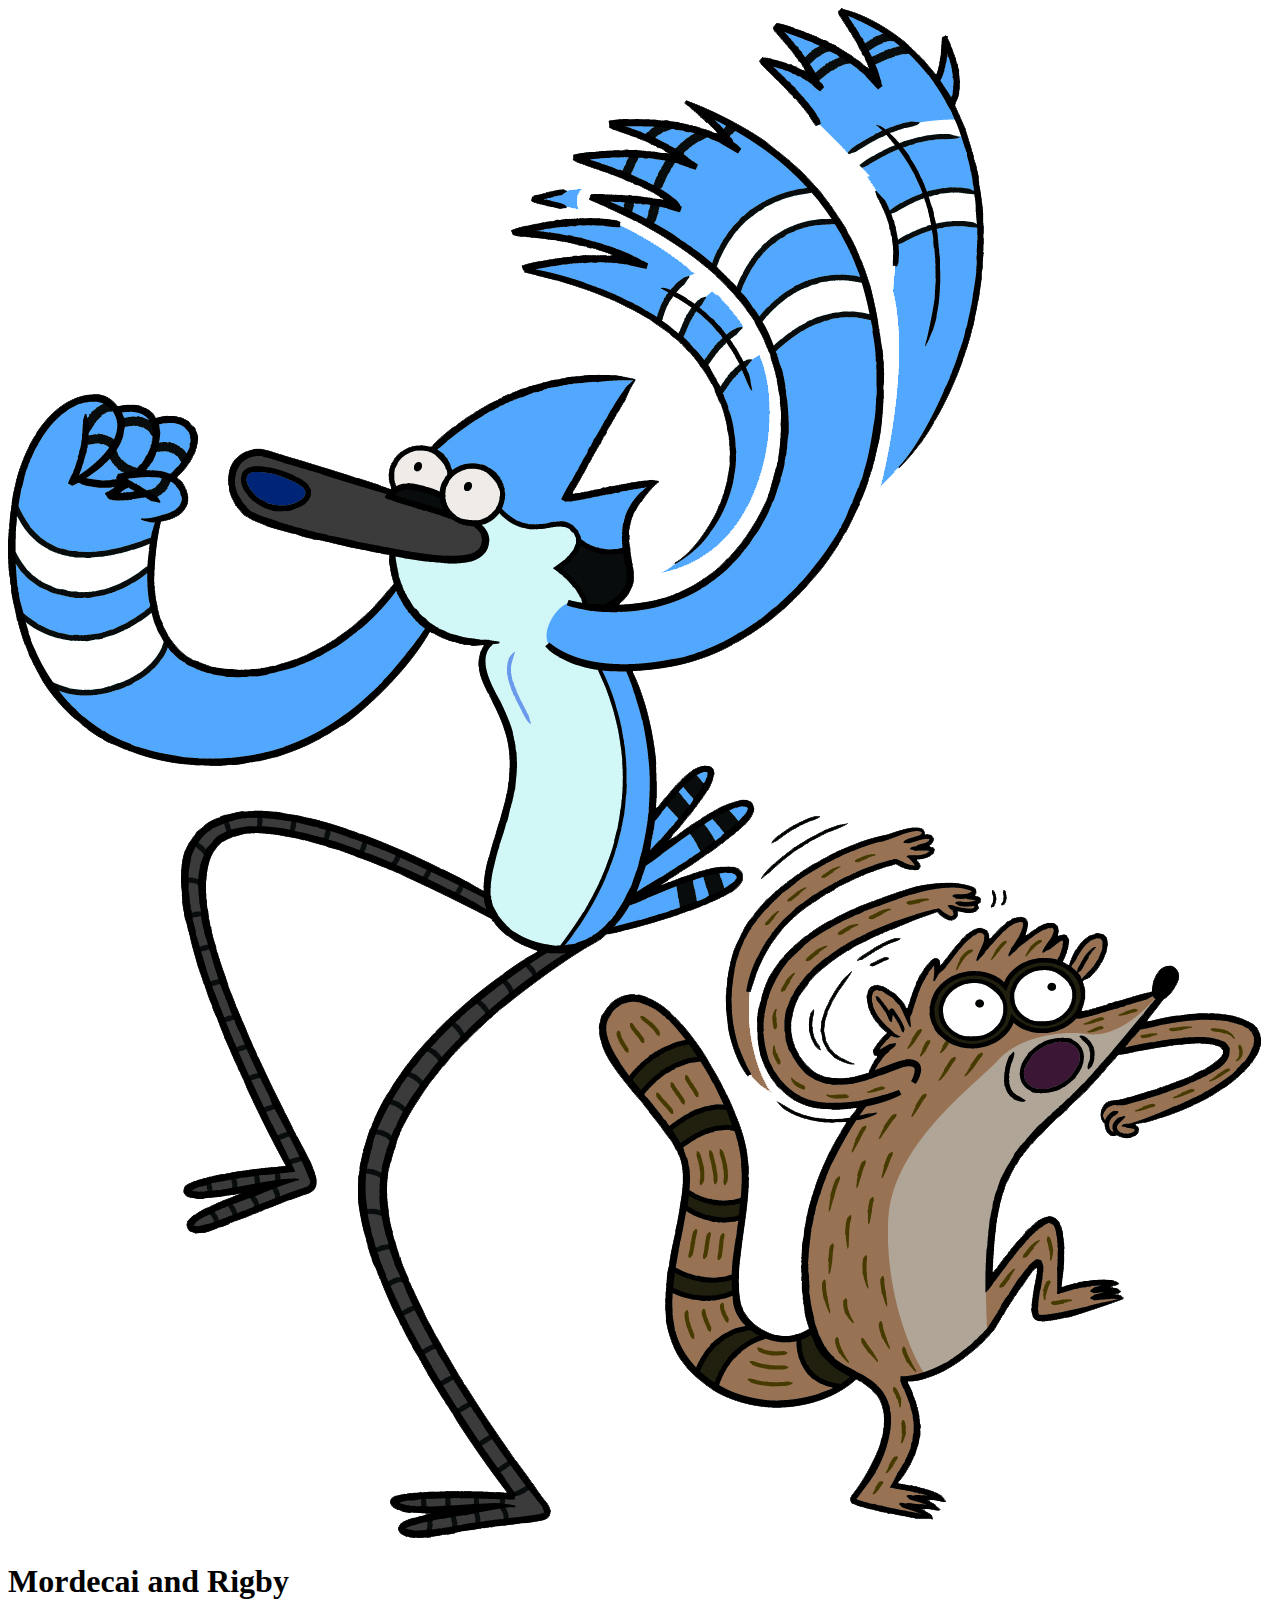
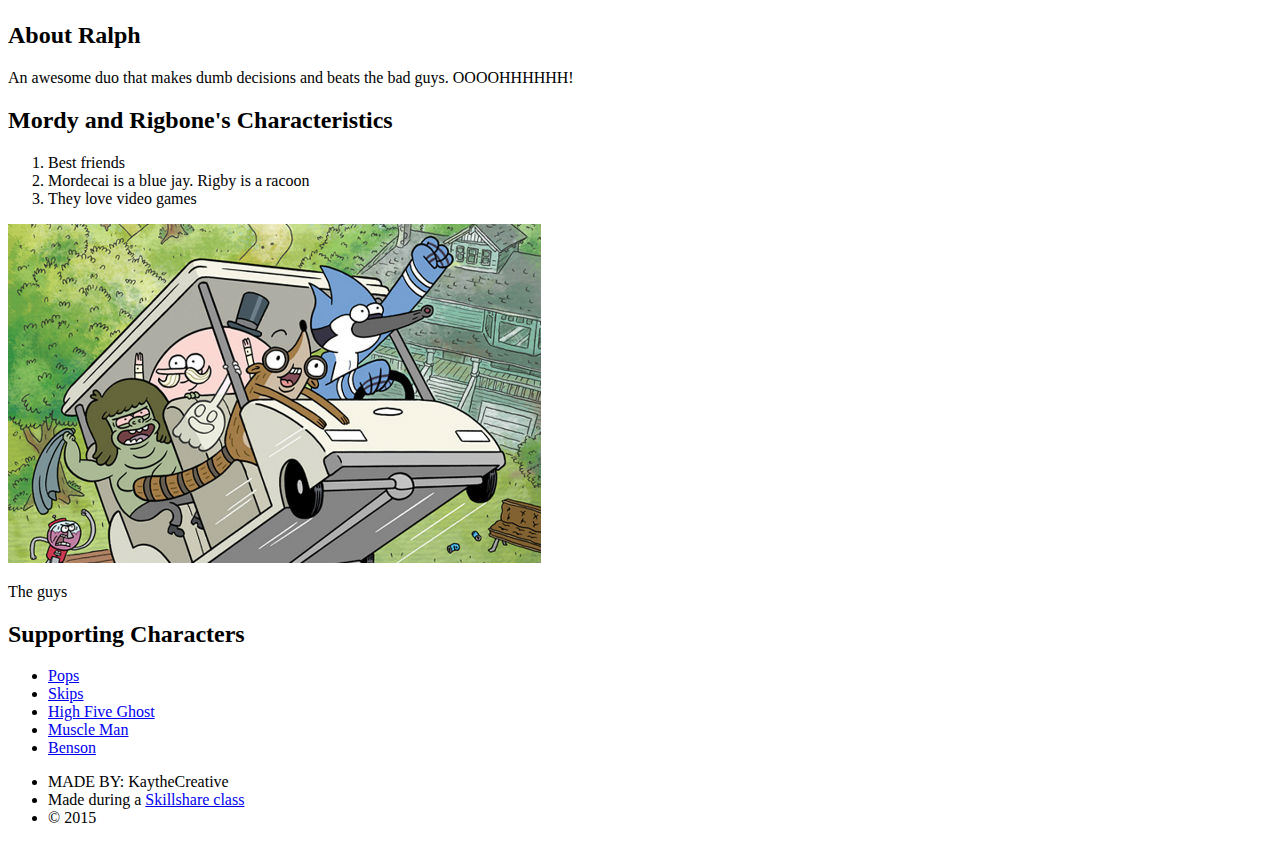
==== index.html @ 4562d19b "Started my Regular Show hero page" ====
<!DOCTYPE html>
<html>
<head>
	<title>Mordecai and Rigby</title>
	<link rel="stylesheet" type="text/css" href="css/hero.css">
</head>
<body>
<div class="wrapper">
	<header>
	<img src="img/profile.jpg">
	<h1>Mordecai and Rigby</h1>
</header>
<div class="content">
<h2>About Ralph</h2>
<p>An awesome duo that makes dumb decisions and beats the bad guys. OOOOHHHHHH!</p>
<h2>Mordy and Rigbone's Characteristics</h2>
<ol>
	<li>Best friends</li>
	<li>Mordecai is a blue jay. Rigby is a racoon</li>
	<li>They love video games</li>
</ol>
<img class="big-image" src="img/big-image.jpg">
<p class="caption">The guys</p>
<h2>Supporting Characters</h2>
<ul>
	<li><a href="http://regularshow.wikia.com/wiki/Pops" target="_blanket" title="Visit Pops' page">Pops</a></li>
	<li><a href="http://regularshow.wikia.com/wiki/Skips" target="_blank" title="Visit Skips' page">Skips</a></li>
	<li><a href="http://regularshow.wikia.com/wiki/Hi_Five_Ghost" target="_blank" title="Visit Five's page">High Five Ghost</a></li>
	<li><a href="http://regularshow.wikia.com/wiki/Muscle_Man" target="_blank" title="Visit Muscle Man's page">Muscle Man</a></li>
	<li><a href="http://regularshow.wikia.com/wiki/Benson" target="_blank" title="Visit Benson's page">Benson</a></li>
</ul>

	</div>
	<footer>
	<ul>
		<li>MADE BY: KaytheCreative</li>
		<li>Made during a <a href="http://skillshare.com" target="_blank" title="Visit Skillshare">Skillshare class</a></li>
		<li>&copy; 2015</li>
	</ul>
		
	</footer>
</body>
</html>
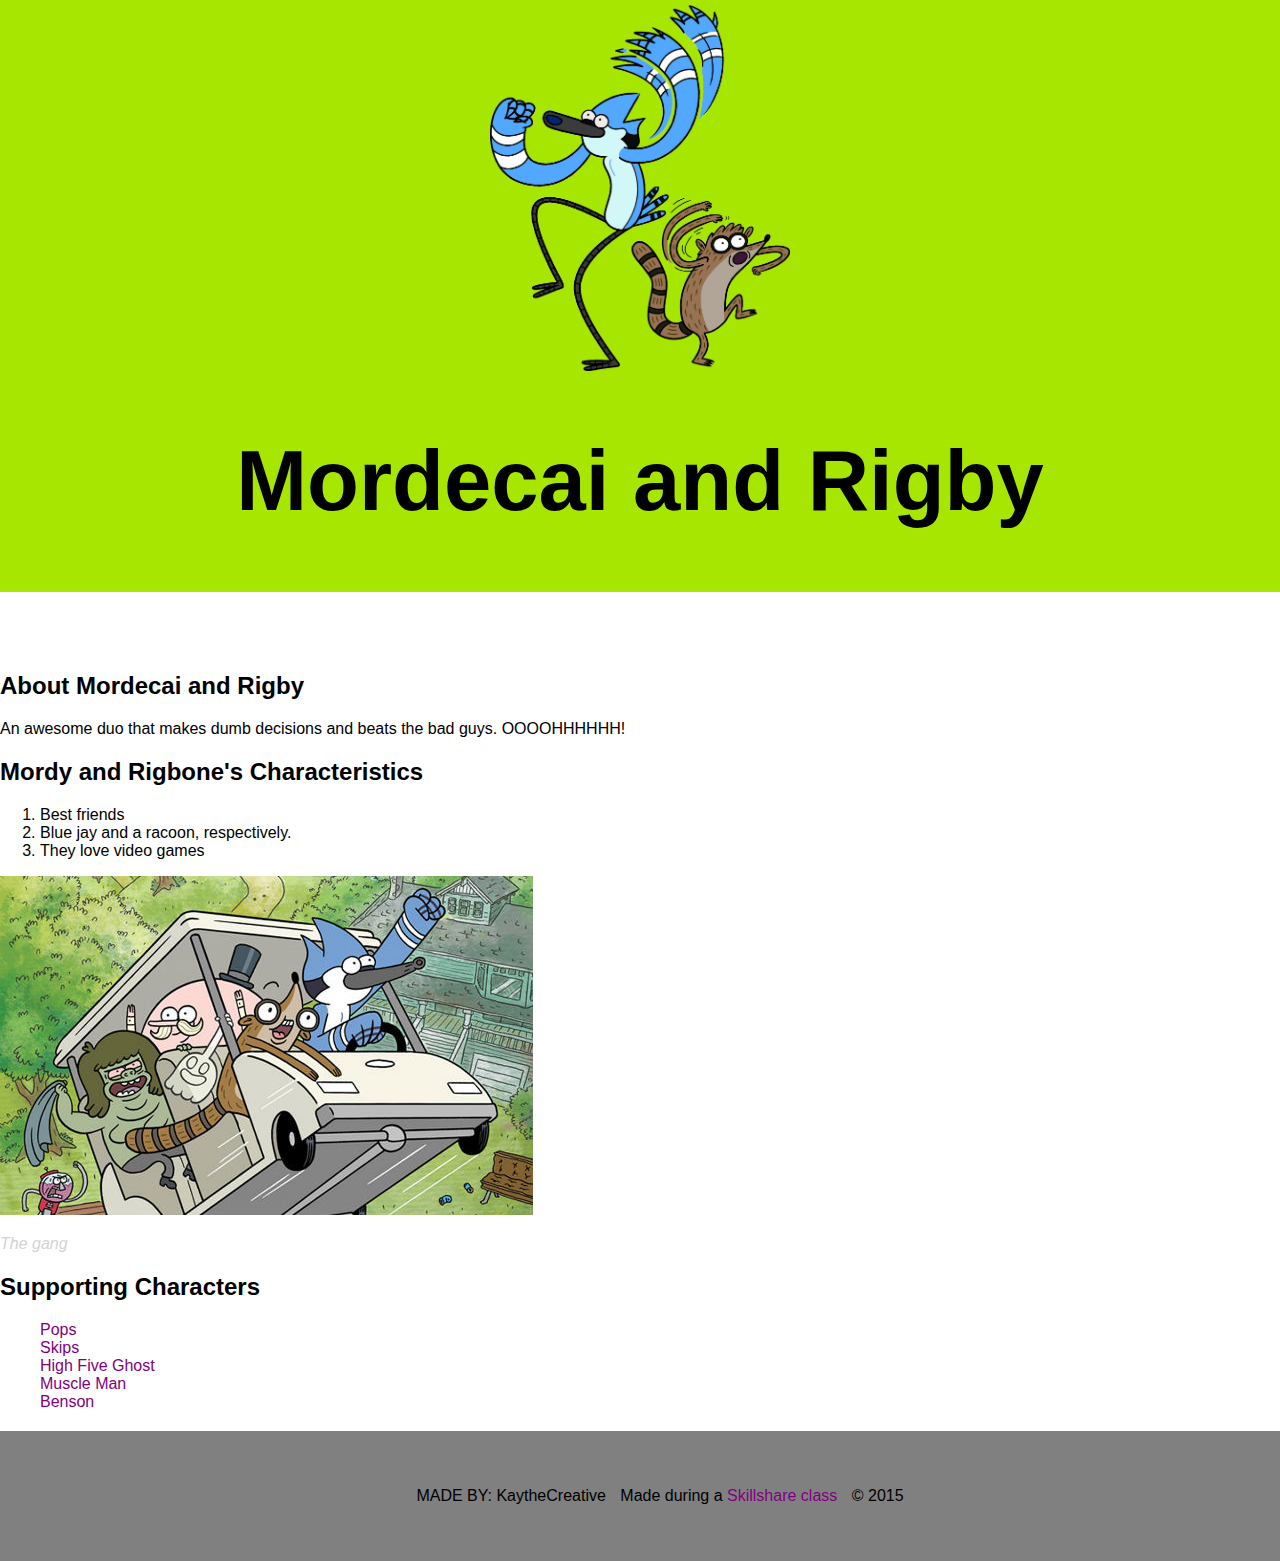
==== commit b98b8c6d: "Mordy and Rigby Website" ====
--- a/index.html
+++ b/index.html
@@ -5,22 +5,23 @@
 	<link rel="stylesheet" type="text/css" href="css/hero.css">
 </head>
 <body>
+
 <div class="wrapper">
 	<header>
 	<img src="img/profile.jpg">
 	<h1>Mordecai and Rigby</h1>
 </header>
 <div class="content">
-<h2>About Ralph</h2>
+<h2>About Mordecai and Rigby</h2>
 <p>An awesome duo that makes dumb decisions and beats the bad guys. OOOOHHHHHH!</p>
 <h2>Mordy and Rigbone's Characteristics</h2>
 <ol>
 	<li>Best friends</li>
-	<li>Mordecai is a blue jay. Rigby is a racoon</li>
+	<li>Blue jay and a racoon, respectively.</li>
 	<li>They love video games</li>
 </ol>
 <img class="big-image" src="img/big-image.jpg">
-<p class="caption">The guys</p>
+<p class="caption">The gang</p>
 <h2>Supporting Characters</h2>
 <ul>
 	<li><a href="http://regularshow.wikia.com/wiki/Pops" target="_blanket" title="Visit Pops' page">Pops</a></li>
--- a/css/hero.css
+++ b/css/hero.css
@@ -0,0 +1,69 @@
+html, body{
+	font-family: Helvetica, sans-serif;
+	margin: 0;
+}
+
+
+header{
+	background-color: #a7e600;
+	padding: 5px;
+	margin-bottom: 80px;
+	text-align: center;
+}
+
+h1{
+	font-size: 85px;
+	color: black;
+}
+
+header img{
+	width: 300px;
+}
+
+.content:{
+	max-width: 900px;
+	margin: 0 auto;
+	padding: 0 20px
+}
+
+img.big-image{
+	max-width: 100%
+}
+
+p.caption{
+	font-size: 16px;
+	color: lightgrey;
+	font-style: italic;
+}
+
+ul{
+	list-style:none;
+	padding: 0
+	margin: 0;
+}
+
+a{
+	color: purple;
+	text-decoration: none;
+}
+
+
+footer{
+	margin-top: 20px;
+	padding: 40px 20px;
+	background-color: grey;
+}
+
+footer ul{
+	text-align: center;
+}
+
+footer ul li{
+	display: inline-block;
+	margin: 0 5px
+}
+
+/*<header>
+	<img src="img/profile.jpg">
+	<h1>Mordecai and Rigby</h1>
+</header>*/